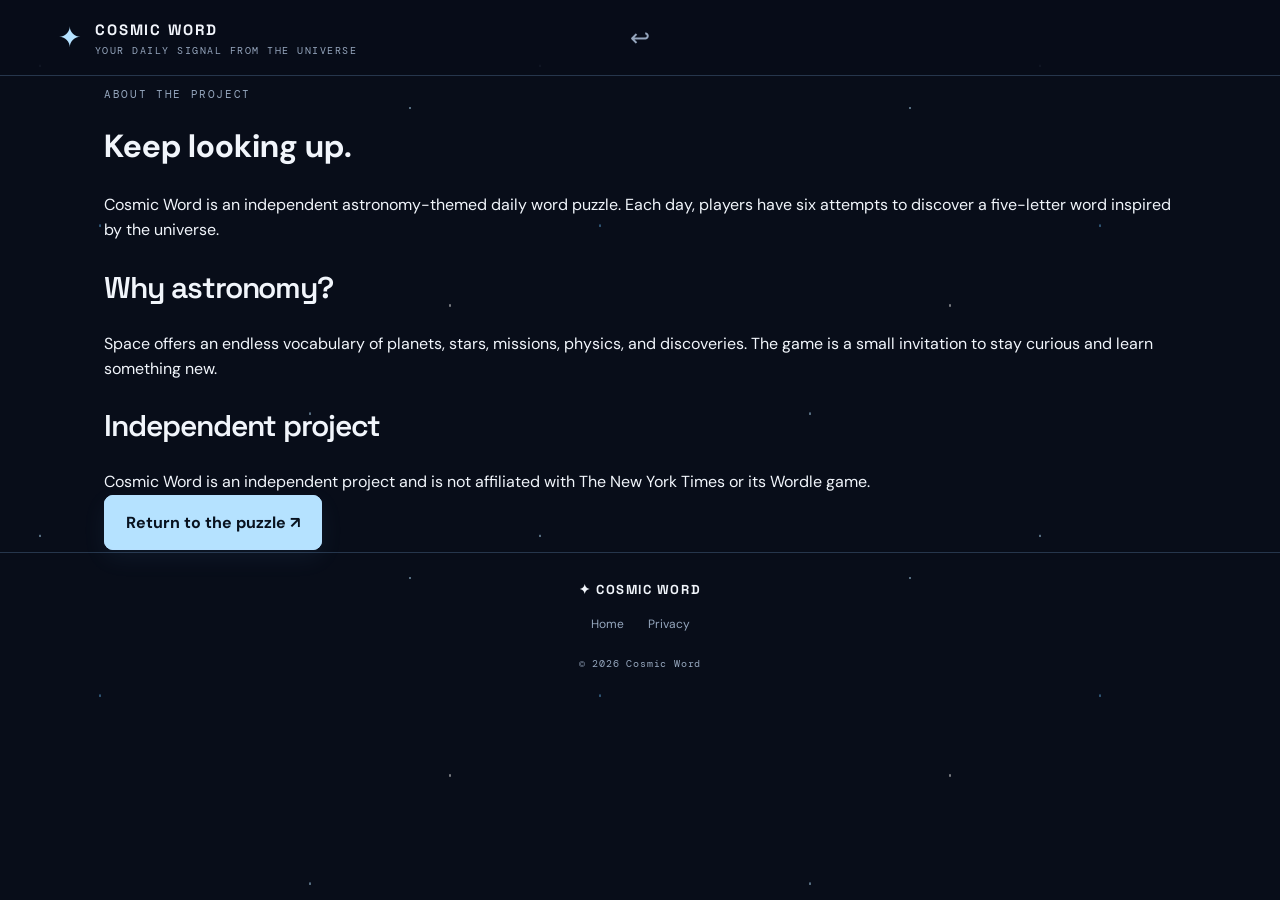
==== about.html @ 62c1b1db "Add About page" ====
<!doctype html><html lang="en"><head><meta charset="utf-8"><meta name="viewport" content="width=device-width,initial-scale=1"><meta name="theme-color" content="#080d19"><title>About Cosmic Word</title><link rel="stylesheet" href="styles.css"></head><body><header class="topbar"><a class="brand" href="./"><span class="brand-star">✦</span><span><strong>COSMIC WORD</strong><small>YOUR DAILY SIGNAL FROM THE UNIVERSE</small></span></a><a class="icon-button" href="./" aria-label="Back home">↩</a></header><main class="content-page"><p class="eyebrow">ABOUT THE PROJECT</p><h1>Keep looking up.</h1><p>Cosmic Word is an independent astronomy-themed daily word puzzle. Each day, players have six attempts to discover a five-letter word inspired by the universe.</p><h2>Why astronomy?</h2><p>Space offers an endless vocabulary of planets, stars, missions, physics, and discoveries. The game is a small invitation to stay curious and learn something new.</p><h2>Independent project</h2><p>Cosmic Word is an independent project and is not affiliated with The New York Times or its Wordle game.</p><p><a class="primary-button inline-button" href="./">Return to the puzzle ↗</a></p></main><footer><div class="footer-brand">✦ COSMIC WORD</div><nav><a href="./">Home</a><a href="privacy.html">Privacy</a></nav><small>© <span id="year">2026</span> Cosmic Word</small></footer></body></html>
---- styles.css ----
@import url('https://fonts.googleapis.com/css2?family=DM+Mono:wght@400;500&family=DM+Sans:wght@400;500;600;700&family=Space+Grotesk:wght@400;500;600;700&display=swap');
:root{color-scheme:dark;--bg:#080d19;--surface:#0d1524;--surface2:#111d2f;--line:#26364c;--text:#f1f5fb;--muted:#95a6bd;--blue:#b5e2ff;--blue2:#69b8ef;--green:#4c987b;--gold:#c5a343;--slate:#53637a;--tile:#111e30;--key:#28384f}
*{box-sizing:border-box}html{scroll-behavior:smooth}body{margin:0;background:var(--bg);color:var(--text);font-family:'DM Sans',sans-serif;line-height:1.55;min-height:100vh;position:relative}body:before{content:"";position:fixed;inset:0;pointer-events:none;opacity:.45;background-image:radial-gradient(circle at 8% 14%,#b5e2ff 1px,transparent 1.5px),radial-gradient(circle at 82% 23%,#b5e2ff 1px,transparent 1.5px),radial-gradient(circle at 20% 48%,#5da9df 1px,transparent 1.5px),radial-gradient(circle at 90% 65%,#fff 1px,transparent 1.5px),radial-gradient(circle at 62% 88%,#b5e2ff 1px,transparent 1.5px);background-size:500px 470px;z-index:-1}
a{color:inherit;text-decoration:none}button{font:inherit;cursor:pointer}button:focus-visible,a:focus-visible,input:focus-visible{outline:2px solid var(--blue);outline-offset:3px}.topbar{height:76px;border-bottom:1px solid var(--line);display:grid;grid-template-columns:1fr auto 1fr;align-items:center;padding:0 clamp(18px,4.5vw,76px);position:relative;background:#080d19e8;z-index:2}.icon-button{width:38px;height:38px;border:0;background:transparent;color:var(--muted);font-size:24px;border-radius:50%;display:grid;place-items:center}.icon-button:hover{background:var(--surface2);color:var(--text)}.brand{display:flex;align-items:center;gap:12px;text-align:left;letter-spacing:.13em}.brand-star{font-size:28px;color:var(--blue)}.brand strong{display:block;font-family:'Space Grotesk',sans-serif;letter-spacing:.13em;font-size:15px}.brand small{display:block;font:10px 'DM Mono',monospace;letter-spacing:.15em;color:var(--muted);margin-top:2px}.header-actions{justify-self:end;display:flex;gap:8px}
main{max-width:1120px;margin:0 auto;padding:0 24px}.hero{text-align:center;padding:72px 0 26px;max-width:790px;margin:auto}.eyebrow{font:11px 'DM Mono',monospace;letter-spacing:.15em;color:var(--muted);text-transform:uppercase}.eyebrow i,.mission-line i{display:inline-block;width:7px;height:7px;border-radius:50%;background:#70d4b1;margin-right:10px;box-shadow:0 0 12px #70d4b155}.hero h1{font:600 clamp(35px,5vw,58px)/1.13 'Space Grotesk',sans-serif;letter-spacing:-.045em;margin:23px 0 20px}.hero h1 span{color:var(--blue)}.lede{max-width:510px;margin:0 auto;color:var(--muted);font-size:16px}.primary-button{border:1px solid #b6e0ff;background:var(--blue);color:#08121f;font-weight:700;border-radius:9px;padding:16px 21px;margin-top:28px;box-shadow:0 8px 24px #6eb9ef12;transition:transform .15s,background .15s}.primary-button:hover{transform:translateY(-1px);background:#d3efff}.primary-button span{margin-left:15px}.microcopy{font:9px 'DM Mono',monospace;letter-spacing:.15em;color:#657994;margin-top:27px}.microcopy span{margin-left:22px}
.ad-slot{max-width:900px;margin:30px auto 44px}.ad-label{text-align:center;font:9px 'DM Mono',monospace;letter-spacing:.22em;color:#697e99;margin-bottom:10px}.ad-inner{min-height:104px;border:1px dashed #344b66;border-radius:9px;background:#0c1422b8;display:flex;align-items:center;gap:15px;padding:16px 24px;position:relative;overflow:hidden}.ad-inner:before{content:"";position:absolute;left:0;top:0;bottom:0;width:3px;background:linear-gradient(#7fcfff,#294c73)}.ad-icon{width:42px;height:42px;border:1px solid #273c56;border-radius:50%;display:grid;place-items:center;color:var(--blue);font-size:22px;flex-shrink:0}.ad-inner strong{font-size:14px}.ad-inner p{font-size:12px;color:var(--muted);margin:2px 0 0}.ad-inner small{margin-left:auto;color:#6d829e;font:9px 'DM Mono',monospace;letter-spacing:.12em}.game-section{max-width:520px;margin:12px auto 0;scroll-margin-top:15px}.mission-line{display:flex;justify-content:space-between;align-items:center;font:10px 'DM Mono',monospace;letter-spacing:.13em;color:#8ea2bb;margin-bottom:17px}.board{width:min(362px,100%);margin:0 auto;display:grid;grid-template-columns:repeat(5,minmax(0,1fr));gap:6px}.tile{aspect-ratio:1;border:1px solid #29394e;background:var(--tile);display:grid;place-items:center;font:700 clamp(19px,3vw,26px) 'Space Grotesk',sans-serif;text-transform:uppercase;transition:transform .12s,border-color .12s}.tile.filled{border-color:#8192a8}.tile.reveal{animation:flip .42s ease both}.tile.correct,.key.correct{background:var(--green);border-color:var(--green);color:white}.tile.present,.key.present{background:var(--gold);border-color:var(--gold);color:white}.tile.absent,.key.absent{background:var(--slate);border-color:var(--slate);color:white}@keyframes flip{0%{transform:rotateX(0)}50%{transform:rotateX(90deg)}100%{transform:rotateX(0)}}.keyboard{max-width:484px;margin:42px auto 0;display:flex;flex-direction:column;gap:8px}.key-row{display:flex;justify-content:center;gap:5px}.key{height:51px;min-width:0;flex:1;border:0;border-radius:5px;background:var(--key);color:#f0f4fb;font-weight:700;font-size:13px;padding:0 3px;transition:background .12s}.key:hover{filter:brightness(1.12)}.key.wide{flex:1.55;font-size:10px}.game-hint{text-align:center;color:#8498b2;font:9px 'DM Mono',monospace;letter-spacing:.15em;margin:15px 0 0;min-height:18px}.ad-game{margin-top:44px}
.how-section{border-top:1px solid var(--line);margin-top:52px;padding:34px 0 0}.section-heading{text-align:center}.section-heading .eyebrow{color:var(--blue2)}h2{font:600 30px 'Space Grotesk',sans-serif;letter-spacing:-.035em}.section-heading h2{margin:10px 0 28px}.instruction-cards{display:grid;grid-template-columns:repeat(3,1fr);gap:14px}.instruction-card{border:1px solid var(--line);border-radius:10px;background:#0d1524c9;padding:20px}.example{display:flex;gap:5px;margin-bottom:14px}.example b{width:36px;height:36px;display:grid;place-items:center;background:var(--tile);border:1px solid #29394e;font-family:'Space Grotesk';font-size:17px}.example .correct{background:var(--green);border-color:var(--green)}.example .present{background:var(--gold);border-color:var(--gold)}.example .absent{background:var(--slate);border-color:var(--slate)}.instruction-card h3{font-size:14px;margin:0 0 5px}.instruction-card p,.curiosity p:not(.eyebrow){font-size:13px;color:var(--muted);margin:0;line-height:1.7}.curiosity{display:grid;grid-template-columns:90px 1fr auto;gap:22px;align-items:center;margin:70px 0 55px;padding:24px 30px;border:1px solid #293b53;border-radius:12px;background:linear-gradient(110deg,#0d1728,#0b1422)}.orbit-art{width:74px;height:74px;border:1px solid #29415b;border-radius:50%;display:grid;place-items:center;color:var(--blue);font-size:30px;box-shadow:inset 0 0 0 8px #101c2c,inset 0 0 0 9px #29415b}.curiosity h2{font-size:23px;margin:3px 0 7px}.curiosity .eyebrow{color:var(--blue2)}.word-count{text-align:center;border-left:1px solid var(--line);padding-left:26px}.word-count strong{font:600 29px 'Space Grotesk';color:var(--blue);display:block}.word-count small{font:9px 'DM Mono',monospace;letter-spacing:.12em;color:var(--muted)}
footer{text-align:center;border-top:1px solid var(--line);padding:28px 20px 25px;color:var(--muted)}.footer-brand{font:700 13px 'Space Grotesk',sans-serif;letter-spacing:.12em;color:var(--text)}footer p{font-size:12px;margin:14px 0}footer nav{display:flex;gap:24px;justify-content:center;font-size:12px;margin:17px 0}footer nav a:hover{color:var(--blue)}footer>small{font:10px 'DM Mono',monospace;letter-spacing:.08em}
.modal{border:1px solid var(--line);border-radius:14px;background:#0d1626;color:var(--text);padding:28px;width:min(440px,calc(100vw - 28px));box-shadow:0 24px 80px #0008}.modal::backdrop{background:#020611c9;backdrop-filter:blur(4px)}.modal form{position:relative}.modal h2{margin:8px 0 14px}.modal p{color:var(--muted);font-size:14px}.close-button{float:right;border:0;background:transparent;color:var(--muted);font-size:26px}.modal .primary-button,.modal .secondary-button{width:100%;margin-top:18px}.secondary-button{border:1px solid var(--line);border-radius:8px;background:transparent;color:var(--text);padding:12px}.inline-correct{color:#79c8a7}.inline-present{color:#dfc36d}.inline-absent{color:#93a5bd}.stats-grid{display:grid;grid-template-columns:repeat(4,1fr);gap:8px;margin:22px 0}.stats-grid div{text-align:center;border:1px solid var(--line);padding:12px 3px;border-radius:8px}.stats-grid strong{font:24px 'Space Grotesk';display:block}.stats-grid small{font:8px 'DM Mono',monospace;color:var(--muted)}.distribution{display:grid;gap:5px}.dist-row{display:flex;align-items:center;gap:8px;font:12px 'DM Mono'}.dist-bar{background:var(--slate);min-width:24px;padding:1px 7px;text-align:right;color:white}.dist-bar.best{background:var(--green)}.status{min-height:0!important;font-size:12px!important}.setting{display:flex;align-items:center;justify-content:space-between;padding:14px 0;border-bottom:1px solid var(--line);font-size:14px}.setting input{accent-color:var(--blue);width:18px;height:18px}.toast{position:fixed;z-index:5;top:88px;left:50%;transform:translate(-50%,-12px);background:#eaf5ff;color:#0b1526;padding:10px 16px;border-radius:7px;font-weight:700;font-size:13px;opacity:0;pointer-events:none;transition:.2s}.toast.show{opacity:1;transform:translate(-50%,0)}.hidden{display:none!important}
body.light{--bg:#f6f8fb;--surface:#fff;--surface2:#e8eef5;--line:#d5dfeb;--text:#182337;--muted:#60718a;--blue:#9ed8ff;--blue2:#287cb0;--tile:#f5f8fb;--key:#dce5ef;--slate:#66758a;background:var(--bg);color:var(--text)}body.light .topbar{background:#f6f8fbe8}body.light .ad-inner,body.light .instruction-card{background:#fff}body.light .curiosity{background:#eef5fc}body.light .modal{background:#fff;color:#182337}body.light .brand strong,body.light footer .footer-brand{color:#182337}body.high-contrast{--green:#007d3c;--gold:#bd7b00;--slate:#46566c;--blue:#e1f5ff}
@media(max-width:700px){.topbar{height:66px;padding:0 14px}.brand{gap:7px}.brand-star{font-size:22px}.brand strong{font-size:12px}.brand small{font-size:7px;letter-spacing:.1em}.header-actions{gap:0}.icon-button{width:32px}.hero{padding:49px 0 20px}.hero h1{font-size:clamp(34px,8vw,47px)}.lede{font-size:14px;max-width:420px}.microcopy{line-height:2.2}.microcopy span{margin-left:8px}.ad-slot{margin:26px auto 36px}.ad-inner{min-height:84px;padding:12px;gap:10px}.ad-inner p{font-size:10px;line-height:1.4}.ad-inner small{display:none}.ad-icon{width:34px;height:34px}.game-section{max-width:410px}.board{width:min(345px,100%);gap:5px}.tile{font-size:clamp(19px,5.8vw,25px)}.keyboard{margin-top:31px;gap:7px}.key-row{gap:4px}.key{height:clamp(43px,12vw,53px);font-size:12px}.key.wide{font-size:9px}.game-hint{font-size:8px}.instruction-cards{grid-template-columns:1fr;gap:10px}.instruction-card{padding:16px}.curiosity{grid-template-columns:55px 1fr;gap:14px;margin:46px 0 38px;padding:18px}.orbit-art{width:52px;height:52px;font-size:22px}.curiosity h2{font-size:20px}.word-count{grid-column:1/-1;border-left:0;border-top:1px solid var(--line);padding:12px 0 0;display:flex;justify-content:center;align-items:center;gap:14px}.word-count strong{font-size:24px}.word-count small{text-align:left}.how-section{margin-top:40px}.section-heading h2{font-size:27px}.stats-grid{grid-template-columns:repeat(2,1fr)}}
@media(max-width:360px){main{padding:0 14px}.brand small{max-width:145px;white-space:normal;line-height:1.2}.board{gap:4px}.key{height:42px;font-size:10px}.key.wide{font-size:8px}.hero h1{font-size:32px}.microcopy{font-size:8px}}
@media(prefers-reduced-motion:reduce){*,*::before,*::after{scroll-behavior:auto!important;animation-duration:.01ms!important;transition-duration:.01ms!important}}
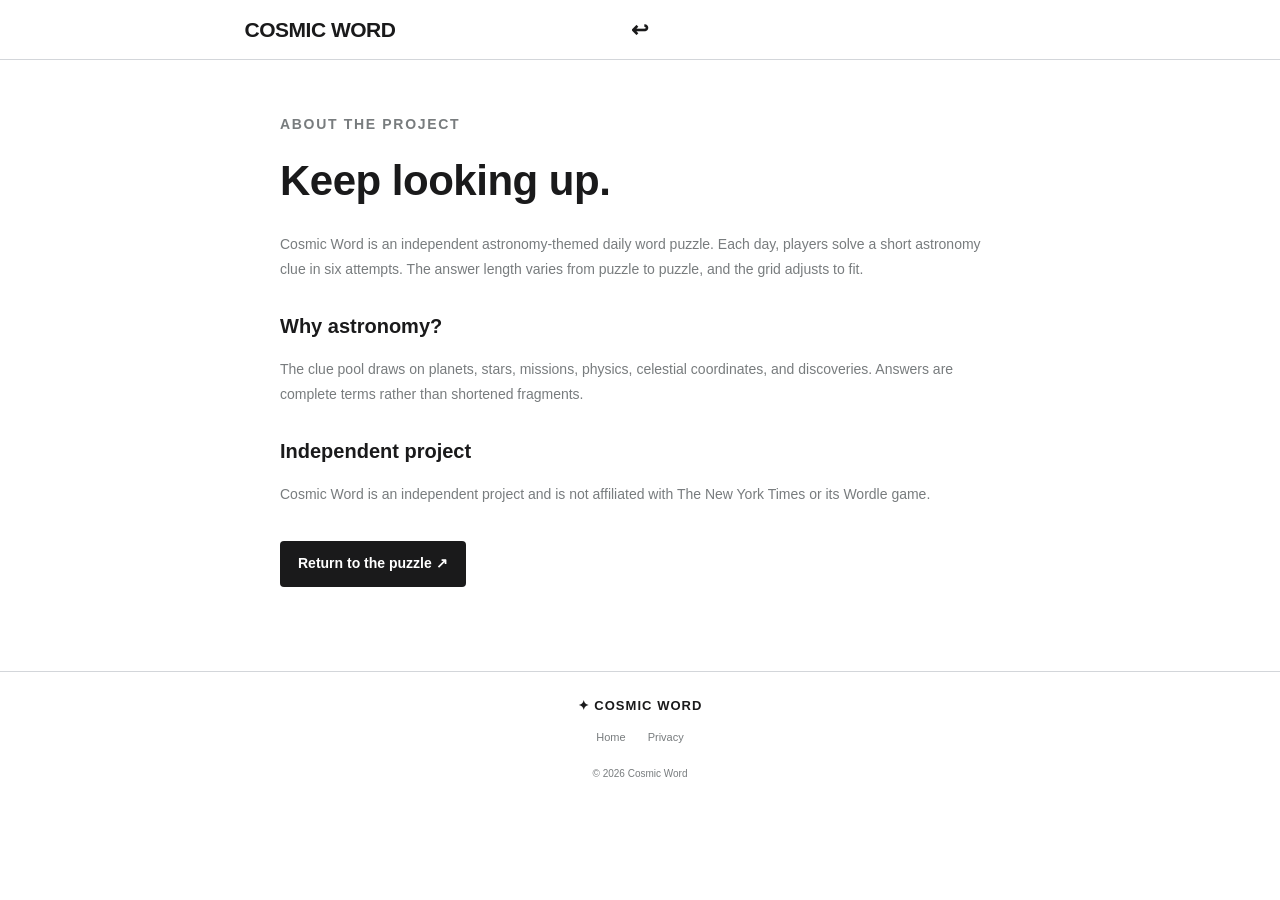
==== commit eb9003dc: "Update About page for variable-length clue puzzles" ====
--- a/about.html
+++ b/about.html
@@ -1 +1 @@
-<!doctype html><html lang="en"><head><meta charset="utf-8"><meta name="viewport" content="width=device-width,initial-scale=1"><meta name="theme-color" content="#080d19"><title>About Cosmic Word</title><link rel="stylesheet" href="styles.css"></head><body><header class="topbar"><a class="brand" href="./"><span class="brand-star">✦</span><span><strong>COSMIC WORD</strong><small>YOUR DAILY SIGNAL FROM THE UNIVERSE</small></span></a><a class="icon-button" href="./" aria-label="Back home">↩</a></header><main class="content-page"><p class="eyebrow">ABOUT THE PROJECT</p><h1>Keep looking up.</h1><p>Cosmic Word is an independent astronomy-themed daily word puzzle. Each day, players have six attempts to discover a five-letter word inspired by the universe.</p><h2>Why astronomy?</h2><p>Space offers an endless vocabulary of planets, stars, missions, physics, and discoveries. The game is a small invitation to stay curious and learn something new.</p><h2>Independent project</h2><p>Cosmic Word is an independent project and is not affiliated with The New York Times or its Wordle game.</p><p><a class="primary-button inline-button" href="./">Return to the puzzle ↗</a></p></main><footer><div class="footer-brand">✦ COSMIC WORD</div><nav><a href="./">Home</a><a href="privacy.html">Privacy</a></nav><small>© <span id="year">2026</span> Cosmic Word</small></footer></body></html>+<!doctype html><html lang="en"><head><meta charset="utf-8"><meta name="viewport" content="width=device-width,initial-scale=1"><meta name="theme-color" content="#ffffff"><title>About Cosmic Word</title><link rel="stylesheet" href="styles.css"></head><body><header class="topbar"><a class="brand" href="./" aria-label="Cosmic Word home">COSMIC WORD</a><a class="icon-button" href="./" aria-label="Back home">↩</a></header><main class="content-page"><p class="eyebrow">ABOUT THE PROJECT</p><h1>Keep looking up.</h1><p>Cosmic Word is an independent astronomy-themed daily word puzzle. Each day, players solve a short astronomy clue in six attempts. The answer length varies from puzzle to puzzle, and the grid adjusts to fit.</p><h2>Why astronomy?</h2><p>The clue pool draws on planets, stars, missions, physics, celestial coordinates, and discoveries. Answers are complete terms rather than shortened fragments.</p><h2>Independent project</h2><p>Cosmic Word is an independent project and is not affiliated with The New York Times or its Wordle game.</p><p><a class="primary-button inline-button" href="./">Return to the puzzle ↗</a></p></main><footer><div class="footer-brand">✦ COSMIC WORD</div><nav><a href="./">Home</a><a href="privacy.html">Privacy</a></nav><small>© <span id="year">2026</span> Cosmic Word</small></footer></body></html>
--- a/styles.css
+++ b/styles.css
@@ -1,13 +1,187 @@
-@import url('https://fonts.googleapis.com/css2?family=DM+Mono:wght@400;500&family=DM+Sans:wght@400;500;600;700&family=Space+Grotesk:wght@400;500;600;700&display=swap');
-:root{color-scheme:dark;--bg:#080d19;--surface:#0d1524;--surface2:#111d2f;--line:#26364c;--text:#f1f5fb;--muted:#95a6bd;--blue:#b5e2ff;--blue2:#69b8ef;--green:#4c987b;--gold:#c5a343;--slate:#53637a;--tile:#111e30;--key:#28384f}
-*{box-sizing:border-box}html{scroll-behavior:smooth}body{margin:0;background:var(--bg);color:var(--text);font-family:'DM Sans',sans-serif;line-height:1.55;min-height:100vh;position:relative}body:before{content:"";position:fixed;inset:0;pointer-events:none;opacity:.45;background-image:radial-gradient(circle at 8% 14%,#b5e2ff 1px,transparent 1.5px),radial-gradient(circle at 82% 23%,#b5e2ff 1px,transparent 1.5px),radial-gradient(circle at 20% 48%,#5da9df 1px,transparent 1.5px),radial-gradient(circle at 90% 65%,#fff 1px,transparent 1.5px),radial-gradient(circle at 62% 88%,#b5e2ff 1px,transparent 1.5px);background-size:500px 470px;z-index:-1}
-a{color:inherit;text-decoration:none}button{font:inherit;cursor:pointer}button:focus-visible,a:focus-visible,input:focus-visible{outline:2px solid var(--blue);outline-offset:3px}.topbar{height:76px;border-bottom:1px solid var(--line);display:grid;grid-template-columns:1fr auto 1fr;align-items:center;padding:0 clamp(18px,4.5vw,76px);position:relative;background:#080d19e8;z-index:2}.icon-button{width:38px;height:38px;border:0;background:transparent;color:var(--muted);font-size:24px;border-radius:50%;display:grid;place-items:center}.icon-button:hover{background:var(--surface2);color:var(--text)}.brand{display:flex;align-items:center;gap:12px;text-align:left;letter-spacing:.13em}.brand-star{font-size:28px;color:var(--blue)}.brand strong{display:block;font-family:'Space Grotesk',sans-serif;letter-spacing:.13em;font-size:15px}.brand small{display:block;font:10px 'DM Mono',monospace;letter-spacing:.15em;color:var(--muted);margin-top:2px}.header-actions{justify-self:end;display:flex;gap:8px}
-main{max-width:1120px;margin:0 auto;padding:0 24px}.hero{text-align:center;padding:72px 0 26px;max-width:790px;margin:auto}.eyebrow{font:11px 'DM Mono',monospace;letter-spacing:.15em;color:var(--muted);text-transform:uppercase}.eyebrow i,.mission-line i{display:inline-block;width:7px;height:7px;border-radius:50%;background:#70d4b1;margin-right:10px;box-shadow:0 0 12px #70d4b155}.hero h1{font:600 clamp(35px,5vw,58px)/1.13 'Space Grotesk',sans-serif;letter-spacing:-.045em;margin:23px 0 20px}.hero h1 span{color:var(--blue)}.lede{max-width:510px;margin:0 auto;color:var(--muted);font-size:16px}.primary-button{border:1px solid #b6e0ff;background:var(--blue);color:#08121f;font-weight:700;border-radius:9px;padding:16px 21px;margin-top:28px;box-shadow:0 8px 24px #6eb9ef12;transition:transform .15s,background .15s}.primary-button:hover{transform:translateY(-1px);background:#d3efff}.primary-button span{margin-left:15px}.microcopy{font:9px 'DM Mono',monospace;letter-spacing:.15em;color:#657994;margin-top:27px}.microcopy span{margin-left:22px}
-.ad-slot{max-width:900px;margin:30px auto 44px}.ad-label{text-align:center;font:9px 'DM Mono',monospace;letter-spacing:.22em;color:#697e99;margin-bottom:10px}.ad-inner{min-height:104px;border:1px dashed #344b66;border-radius:9px;background:#0c1422b8;display:flex;align-items:center;gap:15px;padding:16px 24px;position:relative;overflow:hidden}.ad-inner:before{content:"";position:absolute;left:0;top:0;bottom:0;width:3px;background:linear-gradient(#7fcfff,#294c73)}.ad-icon{width:42px;height:42px;border:1px solid #273c56;border-radius:50%;display:grid;place-items:center;color:var(--blue);font-size:22px;flex-shrink:0}.ad-inner strong{font-size:14px}.ad-inner p{font-size:12px;color:var(--muted);margin:2px 0 0}.ad-inner small{margin-left:auto;color:#6d829e;font:9px 'DM Mono',monospace;letter-spacing:.12em}.game-section{max-width:520px;margin:12px auto 0;scroll-margin-top:15px}.mission-line{display:flex;justify-content:space-between;align-items:center;font:10px 'DM Mono',monospace;letter-spacing:.13em;color:#8ea2bb;margin-bottom:17px}.board{width:min(362px,100%);margin:0 auto;display:grid;grid-template-columns:repeat(5,minmax(0,1fr));gap:6px}.tile{aspect-ratio:1;border:1px solid #29394e;background:var(--tile);display:grid;place-items:center;font:700 clamp(19px,3vw,26px) 'Space Grotesk',sans-serif;text-transform:uppercase;transition:transform .12s,border-color .12s}.tile.filled{border-color:#8192a8}.tile.reveal{animation:flip .42s ease both}.tile.correct,.key.correct{background:var(--green);border-color:var(--green);color:white}.tile.present,.key.present{background:var(--gold);border-color:var(--gold);color:white}.tile.absent,.key.absent{background:var(--slate);border-color:var(--slate);color:white}@keyframes flip{0%{transform:rotateX(0)}50%{transform:rotateX(90deg)}100%{transform:rotateX(0)}}.keyboard{max-width:484px;margin:42px auto 0;display:flex;flex-direction:column;gap:8px}.key-row{display:flex;justify-content:center;gap:5px}.key{height:51px;min-width:0;flex:1;border:0;border-radius:5px;background:var(--key);color:#f0f4fb;font-weight:700;font-size:13px;padding:0 3px;transition:background .12s}.key:hover{filter:brightness(1.12)}.key.wide{flex:1.55;font-size:10px}.game-hint{text-align:center;color:#8498b2;font:9px 'DM Mono',monospace;letter-spacing:.15em;margin:15px 0 0;min-height:18px}.ad-game{margin-top:44px}
-.how-section{border-top:1px solid var(--line);margin-top:52px;padding:34px 0 0}.section-heading{text-align:center}.section-heading .eyebrow{color:var(--blue2)}h2{font:600 30px 'Space Grotesk',sans-serif;letter-spacing:-.035em}.section-heading h2{margin:10px 0 28px}.instruction-cards{display:grid;grid-template-columns:repeat(3,1fr);gap:14px}.instruction-card{border:1px solid var(--line);border-radius:10px;background:#0d1524c9;padding:20px}.example{display:flex;gap:5px;margin-bottom:14px}.example b{width:36px;height:36px;display:grid;place-items:center;background:var(--tile);border:1px solid #29394e;font-family:'Space Grotesk';font-size:17px}.example .correct{background:var(--green);border-color:var(--green)}.example .present{background:var(--gold);border-color:var(--gold)}.example .absent{background:var(--slate);border-color:var(--slate)}.instruction-card h3{font-size:14px;margin:0 0 5px}.instruction-card p,.curiosity p:not(.eyebrow){font-size:13px;color:var(--muted);margin:0;line-height:1.7}.curiosity{display:grid;grid-template-columns:90px 1fr auto;gap:22px;align-items:center;margin:70px 0 55px;padding:24px 30px;border:1px solid #293b53;border-radius:12px;background:linear-gradient(110deg,#0d1728,#0b1422)}.orbit-art{width:74px;height:74px;border:1px solid #29415b;border-radius:50%;display:grid;place-items:center;color:var(--blue);font-size:30px;box-shadow:inset 0 0 0 8px #101c2c,inset 0 0 0 9px #29415b}.curiosity h2{font-size:23px;margin:3px 0 7px}.curiosity .eyebrow{color:var(--blue2)}.word-count{text-align:center;border-left:1px solid var(--line);padding-left:26px}.word-count strong{font:600 29px 'Space Grotesk';color:var(--blue);display:block}.word-count small{font:9px 'DM Mono',monospace;letter-spacing:.12em;color:var(--muted)}
-footer{text-align:center;border-top:1px solid var(--line);padding:28px 20px 25px;color:var(--muted)}.footer-brand{font:700 13px 'Space Grotesk',sans-serif;letter-spacing:.12em;color:var(--text)}footer p{font-size:12px;margin:14px 0}footer nav{display:flex;gap:24px;justify-content:center;font-size:12px;margin:17px 0}footer nav a:hover{color:var(--blue)}footer>small{font:10px 'DM Mono',monospace;letter-spacing:.08em}
-.modal{border:1px solid var(--line);border-radius:14px;background:#0d1626;color:var(--text);padding:28px;width:min(440px,calc(100vw - 28px));box-shadow:0 24px 80px #0008}.modal::backdrop{background:#020611c9;backdrop-filter:blur(4px)}.modal form{position:relative}.modal h2{margin:8px 0 14px}.modal p{color:var(--muted);font-size:14px}.close-button{float:right;border:0;background:transparent;color:var(--muted);font-size:26px}.modal .primary-button,.modal .secondary-button{width:100%;margin-top:18px}.secondary-button{border:1px solid var(--line);border-radius:8px;background:transparent;color:var(--text);padding:12px}.inline-correct{color:#79c8a7}.inline-present{color:#dfc36d}.inline-absent{color:#93a5bd}.stats-grid{display:grid;grid-template-columns:repeat(4,1fr);gap:8px;margin:22px 0}.stats-grid div{text-align:center;border:1px solid var(--line);padding:12px 3px;border-radius:8px}.stats-grid strong{font:24px 'Space Grotesk';display:block}.stats-grid small{font:8px 'DM Mono',monospace;color:var(--muted)}.distribution{display:grid;gap:5px}.dist-row{display:flex;align-items:center;gap:8px;font:12px 'DM Mono'}.dist-bar{background:var(--slate);min-width:24px;padding:1px 7px;text-align:right;color:white}.dist-bar.best{background:var(--green)}.status{min-height:0!important;font-size:12px!important}.setting{display:flex;align-items:center;justify-content:space-between;padding:14px 0;border-bottom:1px solid var(--line);font-size:14px}.setting input{accent-color:var(--blue);width:18px;height:18px}.toast{position:fixed;z-index:5;top:88px;left:50%;transform:translate(-50%,-12px);background:#eaf5ff;color:#0b1526;padding:10px 16px;border-radius:7px;font-weight:700;font-size:13px;opacity:0;pointer-events:none;transition:.2s}.toast.show{opacity:1;transform:translate(-50%,0)}.hidden{display:none!important}
-body.light{--bg:#f6f8fb;--surface:#fff;--surface2:#e8eef5;--line:#d5dfeb;--text:#182337;--muted:#60718a;--blue:#9ed8ff;--blue2:#287cb0;--tile:#f5f8fb;--key:#dce5ef;--slate:#66758a;background:var(--bg);color:var(--text)}body.light .topbar{background:#f6f8fbe8}body.light .ad-inner,body.light .instruction-card{background:#fff}body.light .curiosity{background:#eef5fc}body.light .modal{background:#fff;color:#182337}body.light .brand strong,body.light footer .footer-brand{color:#182337}body.high-contrast{--green:#007d3c;--gold:#bd7b00;--slate:#46566c;--blue:#e1f5ff}
-@media(max-width:700px){.topbar{height:66px;padding:0 14px}.brand{gap:7px}.brand-star{font-size:22px}.brand strong{font-size:12px}.brand small{font-size:7px;letter-spacing:.1em}.header-actions{gap:0}.icon-button{width:32px}.hero{padding:49px 0 20px}.hero h1{font-size:clamp(34px,8vw,47px)}.lede{font-size:14px;max-width:420px}.microcopy{line-height:2.2}.microcopy span{margin-left:8px}.ad-slot{margin:26px auto 36px}.ad-inner{min-height:84px;padding:12px;gap:10px}.ad-inner p{font-size:10px;line-height:1.4}.ad-inner small{display:none}.ad-icon{width:34px;height:34px}.game-section{max-width:410px}.board{width:min(345px,100%);gap:5px}.tile{font-size:clamp(19px,5.8vw,25px)}.keyboard{margin-top:31px;gap:7px}.key-row{gap:4px}.key{height:clamp(43px,12vw,53px);font-size:12px}.key.wide{font-size:9px}.game-hint{font-size:8px}.instruction-cards{grid-template-columns:1fr;gap:10px}.instruction-card{padding:16px}.curiosity{grid-template-columns:55px 1fr;gap:14px;margin:46px 0 38px;padding:18px}.orbit-art{width:52px;height:52px;font-size:22px}.curiosity h2{font-size:20px}.word-count{grid-column:1/-1;border-left:0;border-top:1px solid var(--line);padding:12px 0 0;display:flex;justify-content:center;align-items:center;gap:14px}.word-count strong{font-size:24px}.word-count small{text-align:left}.how-section{margin-top:40px}.section-heading h2{font-size:27px}.stats-grid{grid-template-columns:repeat(2,1fr)}}
-@media(max-width:360px){main{padding:0 14px}.brand small{max-width:145px;white-space:normal;line-height:1.2}.board{gap:4px}.key{height:42px;font-size:10px}.key.wide{font-size:8px}.hero h1{font-size:32px}.microcopy{font-size:8px}}
-@media(prefers-reduced-motion:reduce){*,*::before,*::after{scroll-behavior:auto!important;animation-duration:.01ms!important;transition-duration:.01ms!important}}
+:root {
+  color-scheme: light;
+  --bg: #ffffff;
+  --surface: #fafafa;
+  --text: #1a1a1b;
+  --muted: #787c7e;
+  --border: #d3d6da;
+  --key: #d3d6da;
+  --correct: #6aaa64;
+  --present: #c9b458;
+  --absent: #787c7e;
+  --tile-bg: #ffffff;
+}
+* { box-sizing: border-box; }
+html { scroll-behavior: smooth; }
+body {
+  margin: 0;
+  min-height: 100vh;
+  background: var(--bg);
+  color: var(--text);
+  font-family: "Clear Sans", "Helvetica Neue", Arial, sans-serif;
+  line-height: 1.5;
+}
+a { color: inherit; text-decoration: none; }
+button { font: inherit; cursor: pointer; }
+button:focus-visible, a:focus-visible, input:focus-visible {
+  outline: 2px solid var(--text); outline-offset: 3px;
+}
+.topbar {
+  height: 60px; padding: 0 18px; border-bottom: 1px solid var(--border);
+  display: grid; grid-template-columns: 1fr auto 1fr; align-items: center;
+  background: var(--bg);
+}
+.icon-button {
+  display: grid; place-items: center; width: 36px; height: 36px;
+  border: 0; border-radius: 4px; background: transparent; color: var(--text);
+  font-family: Arial, sans-serif; font-size: 21px; font-weight: 600;
+}
+.icon-button:hover { background: var(--surface); }
+.brand { font-size: 21px; font-weight: 800; letter-spacing: -.5px; text-align: center; }
+.header-actions { justify-self: end; display: flex; gap: 4px; }
+main { width: min(100% - 32px, 1000px); margin: 0 auto; }
+.hero { text-align: center; padding: 38px 0 8px; }
+.eyebrow { margin: 0; color: var(--muted); font-size: 11px; font-weight: 700; letter-spacing: .12em; text-transform: uppercase; }
+.hero h1 { margin: 14px 0 8px; font-size: clamp(26px, 4vw, 34px); font-weight: 750; line-height: 1.2; letter-spacing: -.6px; }
+.lede { max-width: 520px; margin: 0 auto; color: var(--muted); font-size: 15px; }
+.primary-button {
+  min-height: 44px; margin-top: 20px; padding: 10px 18px;
+  border: 0; border-radius: 4px; background: #1a1a1b; color: #fff;
+  font-size: 14px; font-weight: 700;
+}
+.primary-button:hover { background: #343436; }
+.microcopy { margin: 14px 0 0; color: var(--muted); font-size: 10px; font-weight: 700; letter-spacing: .09em; }
+.microcopy span { margin: 0 7px; }
+.ad-slot { max-width: 728px; margin: 24px auto 36px; }
+.ad-label { margin-bottom: 5px; text-align: center; color: var(--muted); font-size: 9px; letter-spacing: .1em; }
+.ad-inner {
+  min-height: 90px; display: flex; align-items: center; justify-content: space-between;
+  gap: 12px; padding: 12px 16px; border: 1px dashed var(--border); background: var(--surface);
+}
+.ad-placeholder { color: var(--muted); font-size: 12px; }
+.ad-note { color: var(--muted); font-size: 11px; text-align: right; }
+.game-section { max-width: 620px; margin: 0 auto; scroll-margin-top: 12px; }
+.mission-line { display: flex; align-items: center; justify-content: space-between; gap: 12px; color: var(--muted); font-size: 10px; font-weight: 700; letter-spacing: .1em; }
+.clue-panel { max-width: 580px; margin: 20px auto 16px; text-align: center; }
+.clue-meta { display: flex; justify-content: center; align-items: center; flex-wrap: wrap; gap: 12px; color: var(--muted); font-size: 10px; font-weight: 700; letter-spacing: .1em; }
+.clue-meta span + span { padding-left: 12px; border-left: 1px solid var(--border); }
+.clue-panel h2 { margin: 8px 0 0; font-size: clamp(16px, 2.7vw, 20px); font-weight: 650; line-height: 1.35; }
+.board { display: grid; margin: 0 auto; }
+.tile {
+  display: grid; place-items: center; aspect-ratio: 1; width: 100%;
+  border: 2px solid var(--border); background: var(--tile-bg); color: var(--text);
+  font-size: var(--tile-font, 24px); font-weight: 700; line-height: 1;
+  text-transform: uppercase; user-select: none;
+}
+.tile.filled { border-color: #878a8c; }
+.tile.correct, .key.correct { border-color: var(--correct); background: var(--correct); color: #fff; }
+.tile.present, .key.present { border-color: var(--present); background: var(--present); color: #fff; }
+.tile.absent, .key.absent { border-color: var(--absent); background: var(--absent); color: #fff; }
+.tile.reveal { animation: tile-flip .28s ease both; }
+@keyframes tile-flip { from { transform: rotateX(0); } 50% { transform: rotateX(70deg); } to { transform: rotateX(0); } }
+.keyboard { width: min(100%, 500px); margin: 28px auto 0; display: flex; flex-direction: column; gap: 8px; }
+.key-row { display: flex; justify-content: center; gap: 5px; }
+.key {
+  flex: 1; min-width: 0; height: 50px; padding: 0 4px;
+  border: 0; border-radius: 4px; background: var(--key); color: var(--text);
+  font-size: 13px; font-weight: 700; text-transform: uppercase;
+}
+.key:hover { filter: brightness(.96); }
+.key.wide { flex: 1.5; font-size: 10px; }
+.key.correct, .key.present, .key.absent { color: #fff; }
+.game-hint { min-height: 18px; margin: 12px 0 0; text-align: center; color: var(--muted); font-size: 10px; font-weight: 700; letter-spacing: .09em; }
+.reset-note { margin: 8px 0 0; text-align: center; color: var(--muted); font-size: 11px; }
+.ad-game { margin-top: 44px; }
+.how-section { max-width: 880px; margin: 46px auto 0; padding-top: 26px; border-top: 1px solid var(--border); }
+.section-heading { text-align: center; }
+.section-heading h2 { margin: 8px 0 22px; font-size: 24px; letter-spacing: -.3px; }
+.instruction-cards { display: grid; grid-template-columns: repeat(3, minmax(0, 1fr)); gap: 24px; }
+.instruction-card { padding: 14px 0 0; border-top: 1px solid var(--border); }
+.example { display: flex; gap: 4px; margin-bottom: 12px; }
+.example b { display: grid; place-items: center; width: 32px; height: 32px; border: 1px solid var(--border); background: var(--tile-bg); font-size: 15px; }
+.example-green { background: var(--correct) !important; color: #fff; border-color: var(--correct) !important; }
+.example-yellow { background: var(--present) !important; color: #fff; border-color: var(--present) !important; }
+.example-gray { background: var(--absent) !important; color: #fff; border-color: var(--absent) !important; }
+.instruction-card h3 { margin: 0 0 5px; font-size: 14px; }
+.instruction-card p { margin: 0; color: var(--muted); font-size: 13px; line-height: 1.6; }
+.curiosity { margin: 46px auto 40px; max-width: 880px; padding: 20px 0; border-top: 1px solid var(--border); border-bottom: 1px solid var(--border); }
+.curiosity h2 { margin: 6px 0; font-size: 22px; letter-spacing: -.3px; }
+.curiosity > p:not(.eyebrow) { margin: 6px 0; color: var(--muted); font-size: 13px; }
+.word-count { padding-top: 4px; font-size: 11px !important; }
+.word-count strong { color: var(--text); margin-right: 4px; }
+footer { padding: 24px 16px 26px; border-top: 1px solid var(--border); text-align: center; color: var(--muted); }
+.footer-brand { color: var(--text); font-size: 13px; font-weight: 800; letter-spacing: .08em; }
+footer p { margin: 8px auto; font-size: 11px; }
+footer nav { display: flex; justify-content: center; gap: 22px; margin: 14px 0; font-size: 11px; }
+footer a:hover { color: var(--text); text-decoration: underline; }
+footer small { font-size: 10px; }
+.modal { width: min(440px, calc(100vw - 28px)); padding: 24px; border: 1px solid var(--border); border-radius: 8px; background: var(--bg); color: var(--text); }
+.modal::backdrop { background: rgb(0 0 0 / 45%); }
+.modal form { position: relative; }
+.modal h2 { margin: 8px 0 12px; font-size: 24px; }
+.modal h3 { margin: 18px 0 8px; font-size: 14px; }
+.modal p { color: var(--muted); font-size: 13px; line-height: 1.6; }
+.close-button { float: right; margin-top: -6px; border: 0; background: transparent; color: var(--text); font-size: 25px; }
+.modal .primary-button, .modal .secondary-button { width: 100%; margin-top: 16px; }
+.secondary-button { min-height: 40px; border: 1px solid var(--border); border-radius: 4px; background: var(--bg); color: var(--text); font-size: 13px; }
+.inline-correct { color: var(--correct); }
+.inline-present { color: var(--present); }
+.inline-absent { color: var(--absent); }
+.stats-grid { display: grid; grid-template-columns: repeat(4, 1fr); gap: 8px; margin: 18px 0; }
+.stats-grid div { padding: 10px 2px; border: 1px solid var(--border); text-align: center; }
+.stats-grid strong { display: block; font-size: 22px; }
+.stats-grid small { color: var(--muted); font-size: 8px; font-weight: 700; letter-spacing: .08em; }
+.distribution { display: grid; gap: 5px; }
+.dist-row { display: flex; align-items: center; gap: 8px; font-size: 12px; }
+.dist-bar { min-width: 24px; padding: 1px 7px; background: var(--absent); color: #fff; text-align: right; }
+.dist-bar.best { background: var(--correct); }
+.status { min-height: 0 !important; font-size: 11px !important; overflow-wrap: anywhere; }
+.setting { display: flex; justify-content: space-between; align-items: center; padding: 12px 0; border-bottom: 1px solid var(--border); font-size: 13px; }
+.setting input { width: 18px; height: 18px; accent-color: var(--correct); }
+.toast { position: fixed; z-index: 5; top: 72px; left: 50%; max-width: calc(100vw - 32px); transform: translate(-50%, -8px); padding: 9px 14px; background: var(--text); color: var(--bg); font-size: 12px; font-weight: 700; opacity: 0; pointer-events: none; transition: opacity .15s, transform .15s; }
+.toast.show { opacity: 1; transform: translate(-50%, 0); }
+.content-page { width: min(100% - 32px, 720px); min-height: 65vh; padding: 52px 0 70px; margin: auto; }
+.content-page h1 { margin: 12px 0 20px; font-size: clamp(30px, 5vw, 42px); letter-spacing: -.5px; }
+.content-page h2 { margin-top: 28px; font-size: 20px; }
+.content-page p { color: var(--muted); font-size: 14px; line-height: 1.8; }
+.inline-button { display: inline-block; }
+.content-page a:not(.primary-button) { text-decoration: underline; text-underline-offset: 3px; }
+body.dark {
+  color-scheme: dark;
+  --bg: #121213; --surface: #1a1a1b; --text: #f8f8f8; --muted: #818384;
+  --border: #3a3a3c; --key: #818384; --correct: #538d4e; --present: #b59f3b;
+  --absent: #3a3a3c; --tile-bg: #121213;
+}
+body.high-contrast { --correct: #f5793a; --present: #85c0f9; }
+@media (max-width: 650px) {
+  .topbar { height: 56px; padding: 0 9px; }
+  .brand { font-size: 18px; }
+  .icon-button { width: 32px; height: 32px; font-size: 19px; }
+  main { width: min(100% - 24px, 1000px); }
+  .hero { padding-top: 28px; }
+  .hero h1 { font-size: clamp(24px, 6vw, 30px); }
+  .lede { max-width: 440px; font-size: 13px; }
+  .microcopy { font-size: 9px; }
+  .ad-slot { margin: 22px auto 30px; }
+  .ad-inner { min-height: 60px; padding: 8px 10px; }
+  .ad-note { max-width: 55%; font-size: 10px; }
+  .game-section { max-width: 100%; }
+  .clue-panel { margin: 16px auto; }
+  .keyboard { margin-top: 23px; gap: 7px; }
+  .key-row { gap: 4px; }
+  .key { height: 46px; font-size: 12px; padding: 0 2px; }
+  .key.wide { font-size: 9px; }
+  .instruction-cards { grid-template-columns: 1fr; gap: 14px; }
+  .instruction-card { padding-top: 12px; }
+  .curiosity { margin-top: 35px; }
+  .stats-grid { grid-template-columns: repeat(2, 1fr); }
+}
+@media (max-width: 360px) {
+  .brand { font-size: 16px; }
+  .hero h1 { font-size: 24px; }
+  .key { height: 42px; font-size: 10px; }
+  .key.wide { font-size: 8px; }
+}
+@media (prefers-reduced-motion: reduce) {
+  *, *::before, *::after { scroll-behavior: auto !important; animation-duration: .01ms !important; transition-duration: .01ms !important; }
+}
